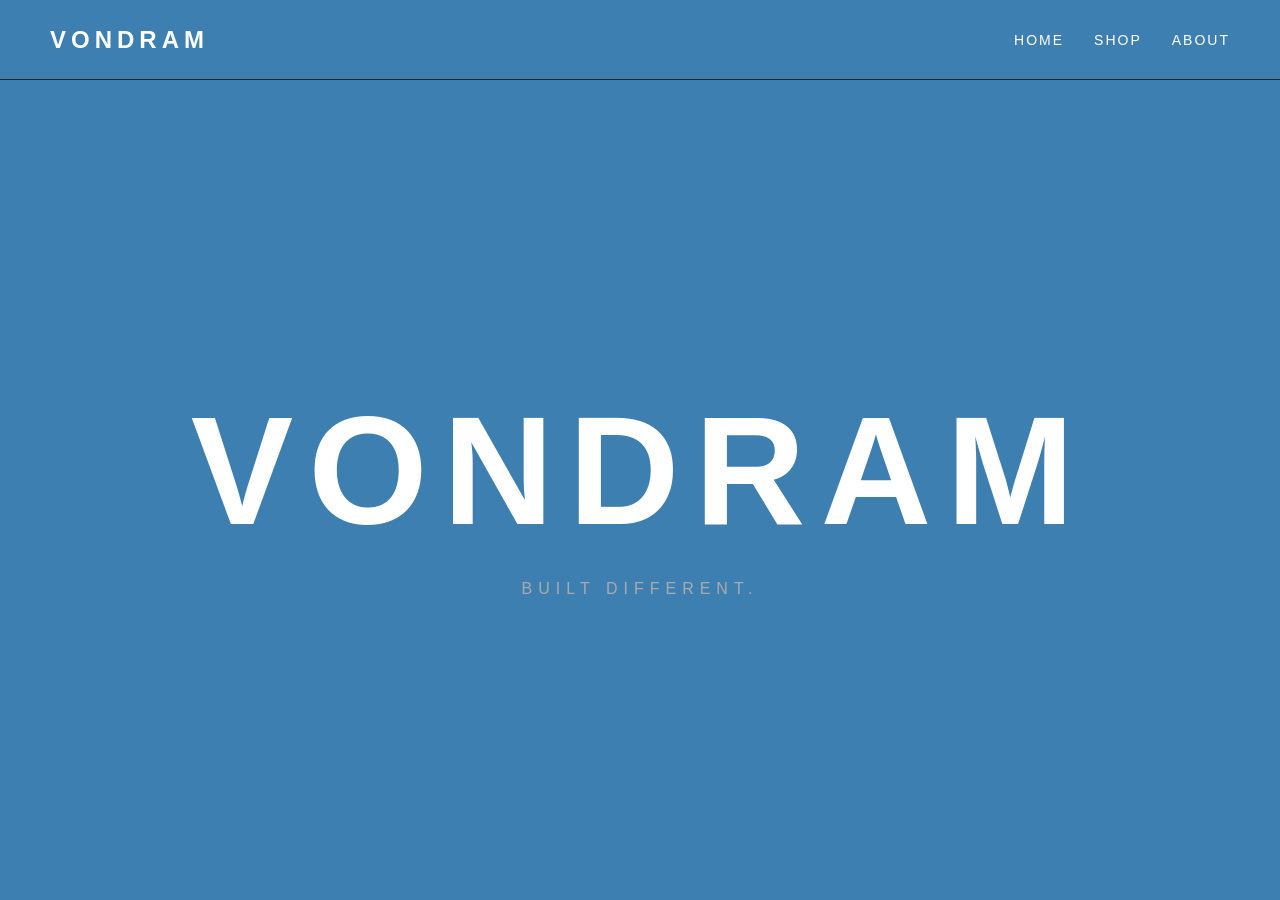
==== index.html @ c3ac02a3 "Add heading for VONDRAM in index.html" ====
<!DOCTYPE html>
<html lang="no">
<head>
    <meta charset="UTF-8">
    <meta name="viewport" content="width=device-width, initial-scale=1.0">
    <title>VON DRAM</title>
    <link rel="stylesheet" href="style.css">
</head>

<body>

    <nav>
        <div class="logo">VONDRAM</div>

        <div class="menu">
            <a href="#">HOME</a>
            <a href="shop.html">SHOP</a>
            <a href="#">ABOUT</a>
        </div>
    </nav>

    <main>
        <h1>VONDRAM</h1>
        <p>BUILT DIFFERENT.</p>
    </main>

</body>
</html>
---- style.css ----
* {
    margin: 0;
    padding: 0;
    box-sizing: border-box;
}

body {
    font-family: Arial, sans-serif;
    background: #3E7FB2;
    color: white;
}

/* NAVIGATION */
nav {
    height: 80px;
    display: flex;
    justify-content: space-between;
    align-items: center;
    padding: 0 50px;
    border-bottom: 1px solid #222;
}

.logo {
    font-size: 24px;
    font-weight: bold;
    letter-spacing: 5px;
}

.VONDRAMLOGO {
    justify-content: center;
    margin-top: -50px;
}

.menu {
    display: flex;
    gap: 30px;
}

.menu a {
    color: white;
    text-decoration: none;
    font-size: 14px;
    letter-spacing: 2px;
}

/* HERO */
main {
    height: calc(100vh - 80px);
    display: flex;
    flex-direction: column;
    justify-content: center;
    align-items: center;
    text-align: center;
}

main h1 {
    font-size: clamp(60px, 12vw, 160px);
    letter-spacing: 15px;
}

main p {
    margin-top: 20px;
    letter-spacing: 6px;
    color: #aaa;
}

button {
    margin-top: 40px;
    padding: 16px 40px;
    background: white;
    color: black;
    border: none;
    font-weight: bold;
    letter-spacing: 2px;
    cursor: pointer;
}

button:hover {
    background: #ccc;
}

/* MOBIL */
@media (max-width: 600px) {
    nav {
        padding: 0 20px;
    }

    .menu {
        gap: 15px;
    }

    .menu a {
        font-size: 11px;
    }

    main h1 {
        letter-spacing: 8px;
    }
}
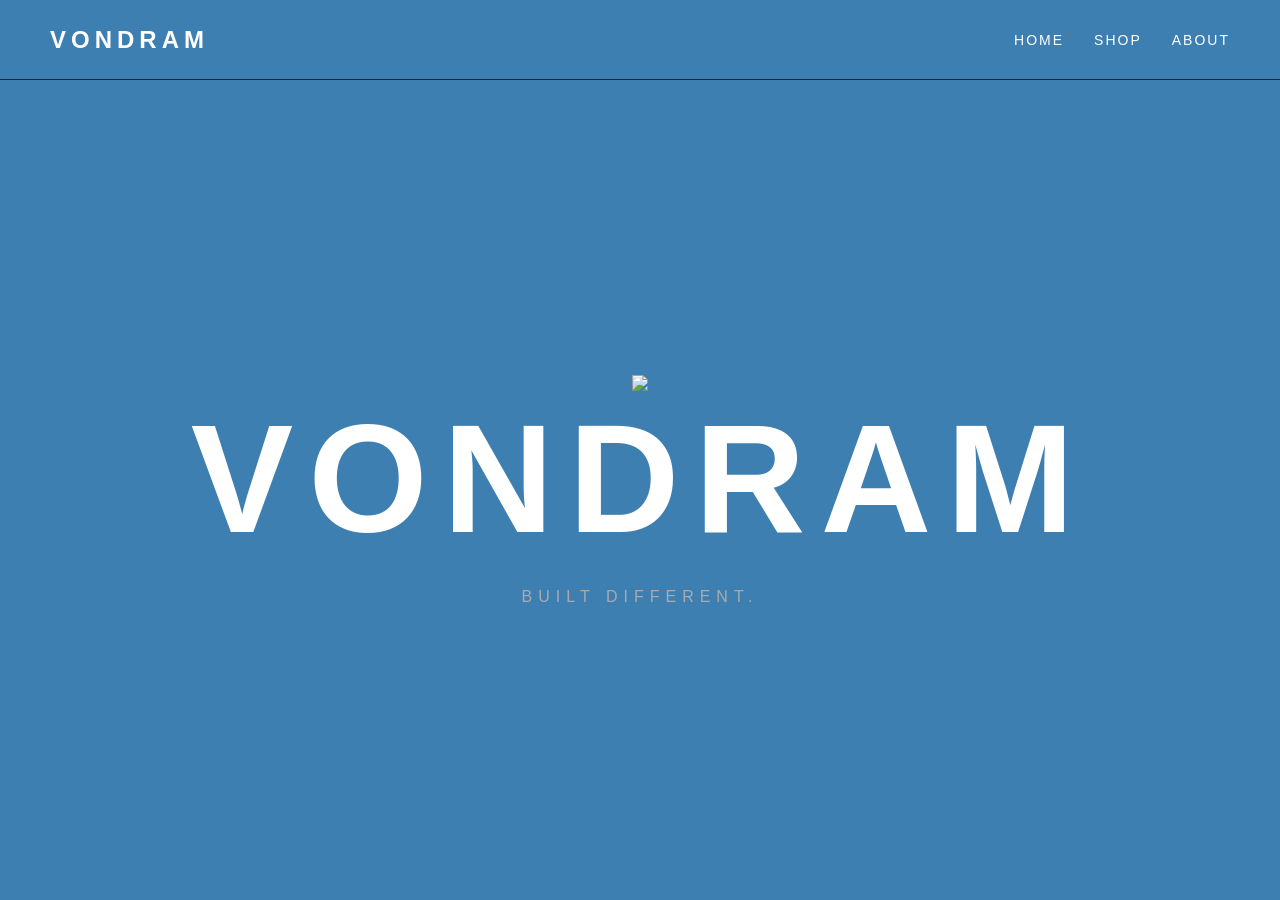
==== commit 14cf1eca: "Add image tag to index.html" ====
--- a/index.html
+++ b/index.html
@@ -20,6 +20,7 @@
     </nav>
 
     <main>
+        <img src="vonsvart.html">
         <h1>VONDRAM</h1>
         <p>BUILT DIFFERENT.</p>
     </main>
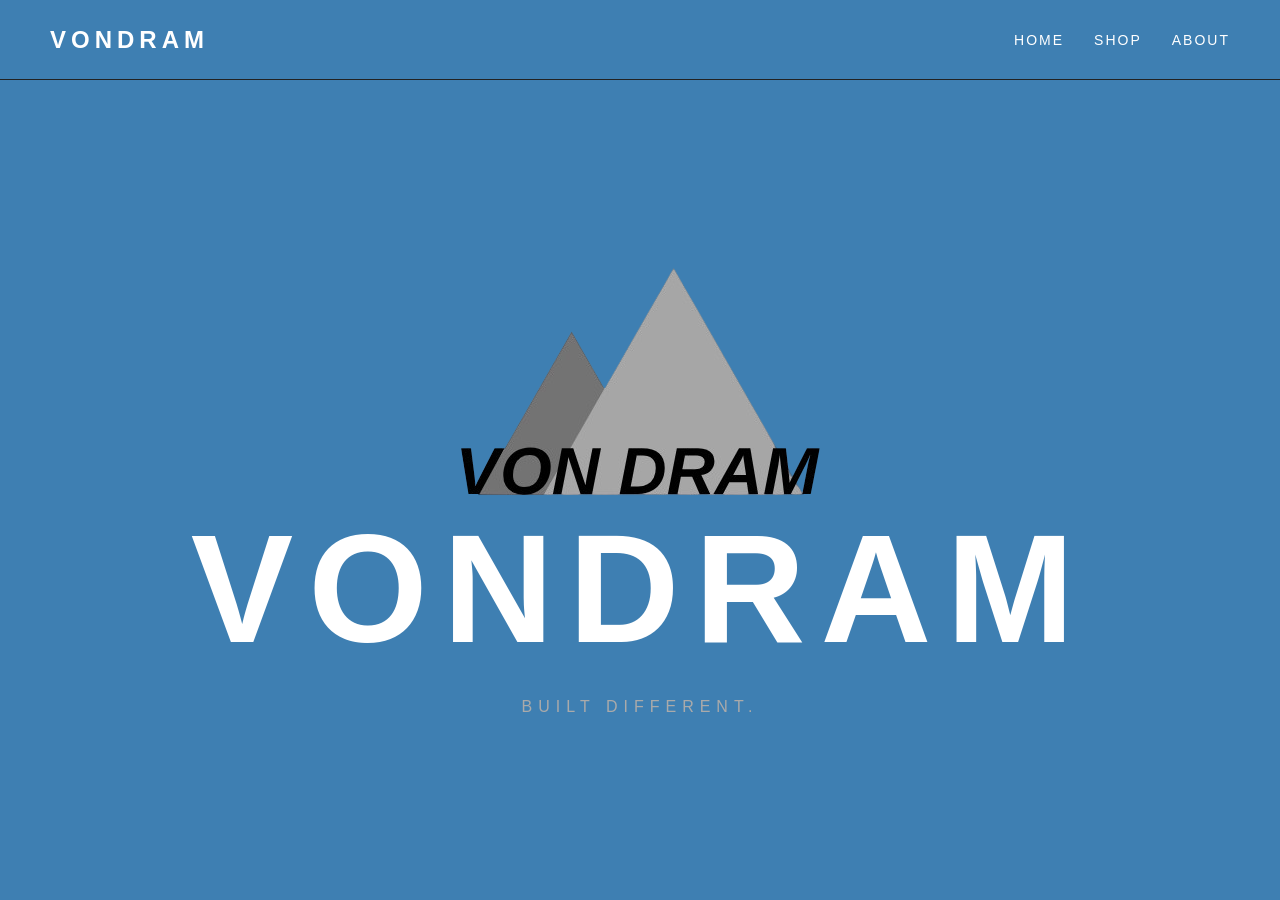
==== commit de5645b3: "Change image source from HTML to PNG format" ====
--- a/index.html
+++ b/index.html
@@ -20,7 +20,7 @@
     </nav>
 
     <main>
-        <img src="vonsvart.html">
+        <img src="vonsvart.png">
         <h1>VONDRAM</h1>
         <p>BUILT DIFFERENT.</p>
     </main>
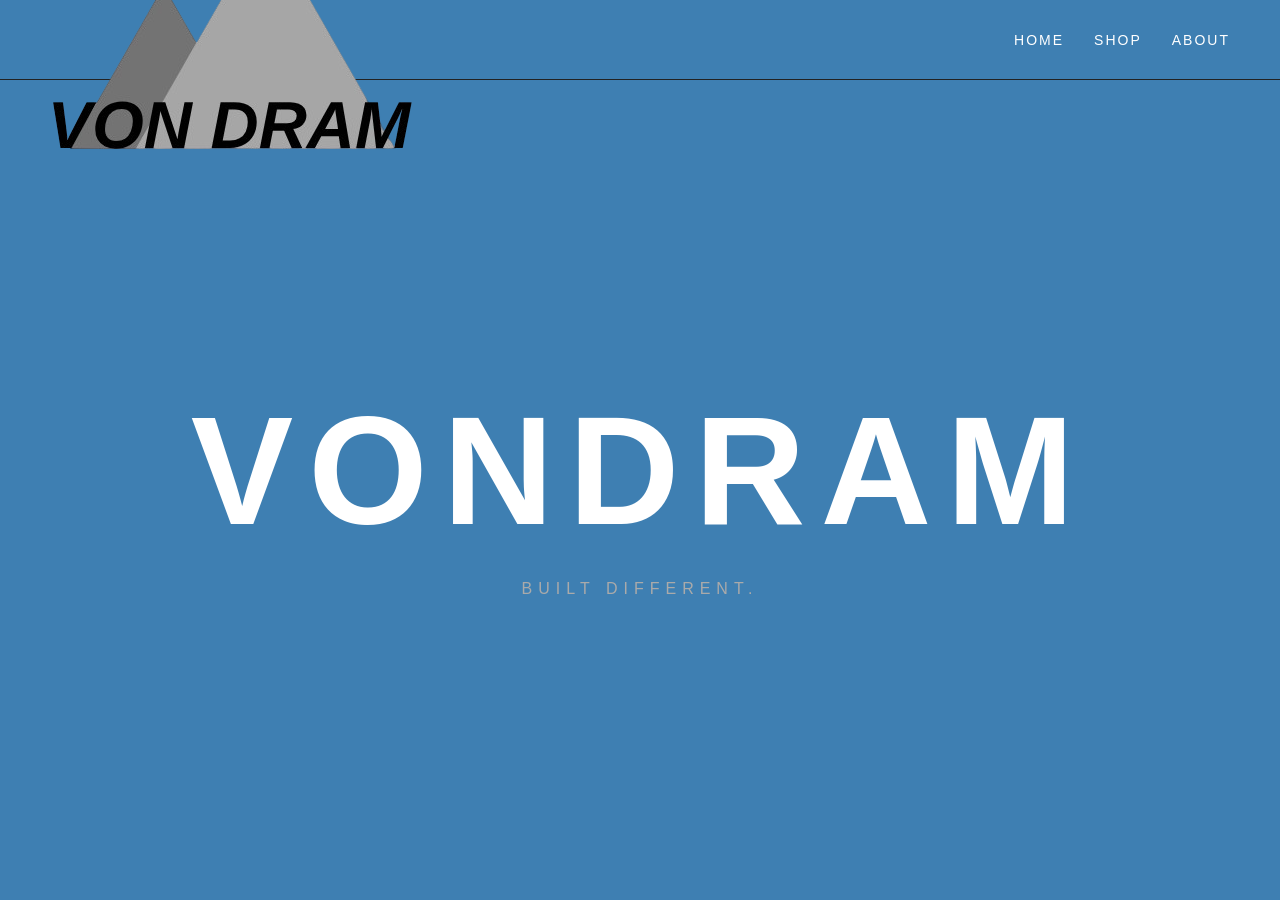
==== commit 0b923d5e: "Update index.html" ====
--- a/index.html
+++ b/index.html
@@ -10,7 +10,7 @@
 <body>
 
     <nav>
-        <div class="logo">VONDRAM</div>
+        <div class="logo"><img src="vonsvart.png"></div>
 
         <div class="menu">
             <a href="#">HOME</a>
@@ -20,7 +20,6 @@
     </nav>
 
     <main>
-        <img src="vonsvart.png">
         <h1>VONDRAM</h1>
         <p>BUILT DIFFERENT.</p>
     </main>
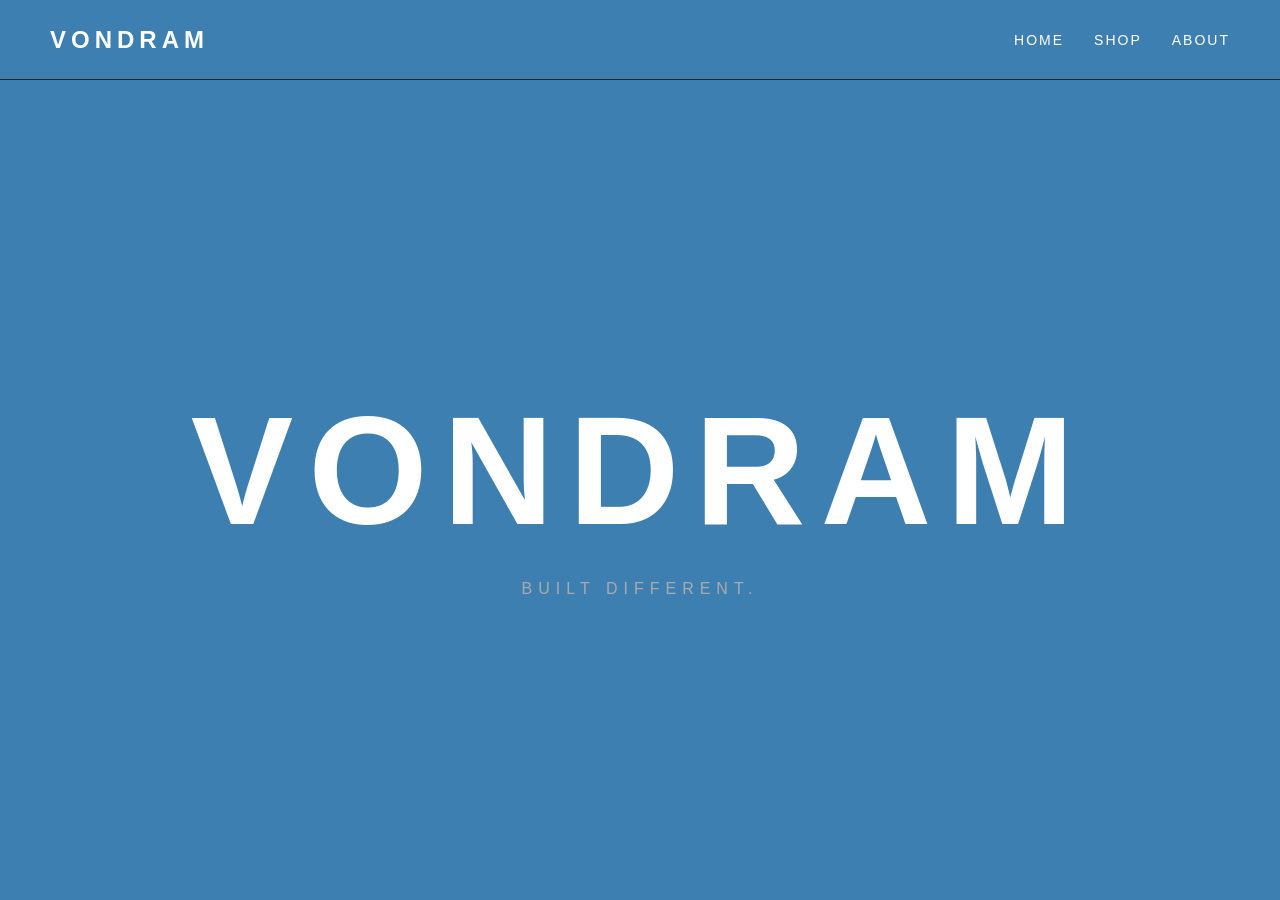
==== commit 22491eb1: "Update logo in navigation bar Replaced logo image with text 'VONDRAM'." ====
--- a/index.html
+++ b/index.html
@@ -10,7 +10,7 @@
 <body>
 
     <nav>
-        <div class="logo"><img src="vonsvart.png"></div>
+        <div class="logo">VONDRAM</div>
 
         <div class="menu">
             <a href="#">HOME</a>
--- a/style.css
+++ b/style.css
@@ -18,6 +18,10 @@
     align-items: center;
     padding: 0 50px;
     border-bottom: 1px solid #222;
+}
+
+.logopic {
+    size: 20%;
 }
 
 .logo {
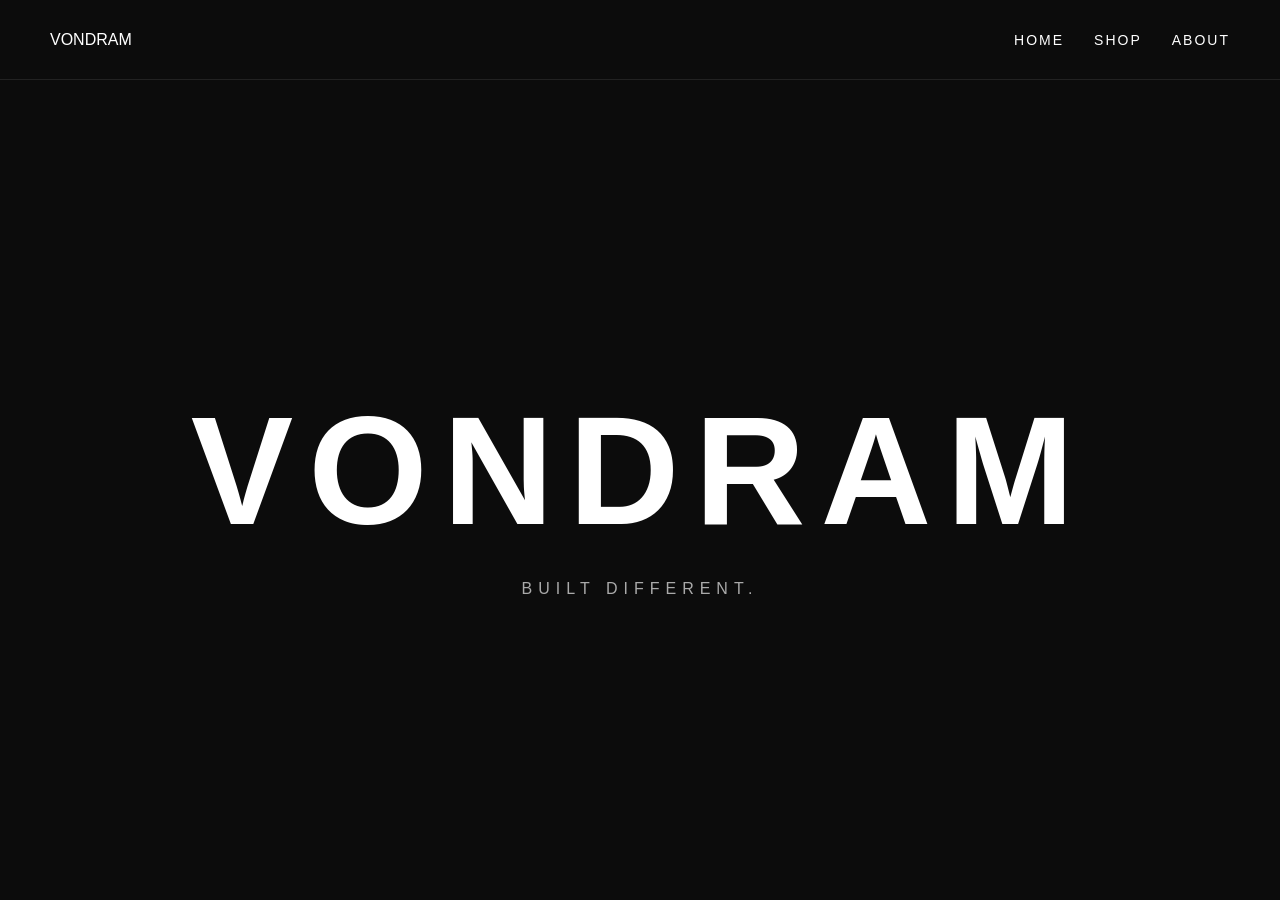
==== commit b3f390e8: "Fix title in index.html from 'VON DRAM' to 'VONDRAM'" ====
--- a/index.html
+++ b/index.html
@@ -3,7 +3,7 @@
 <head>
     <meta charset="UTF-8">
     <meta name="viewport" content="width=device-width, initial-scale=1.0">
-    <title>VON DRAM</title>
+    <title>VONDRAM</title>
     <link rel="stylesheet" href="style.css">
 </head>
 
--- a/style.css
+++ b/style.css
@@ -6,7 +6,7 @@
 
 body {
     font-family: Arial, sans-serif;
-    background: #3E7FB2;
+    background: #0C0C0C;
     color: white;
 }
 
@@ -20,8 +20,6 @@
     border-bottom: 1px solid #222;
 }
 
-.logopic {
-    size: 20%;
 }
 
 .logo {
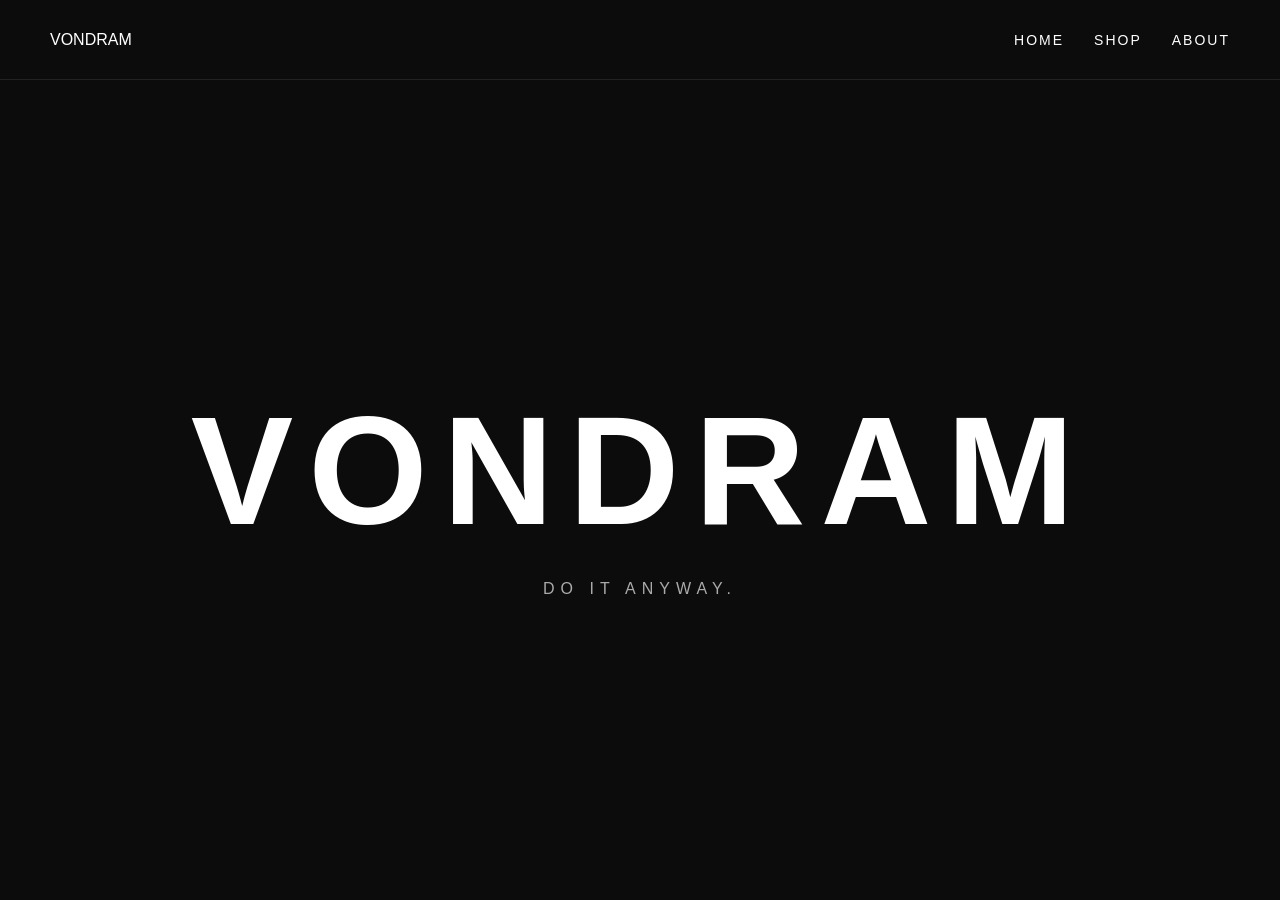
==== commit c6e221fa: "Update index.html" ====
--- a/index.html
+++ b/index.html
@@ -21,7 +21,7 @@
 
     <main>
         <h1>VONDRAM</h1>
-        <p>BUILT DIFFERENT.</p>
+        <p>DO IT ANYWAY.</p>
     </main>
 
 </body>
--- a/style.css
+++ b/style.css
@@ -77,6 +77,23 @@
     cursor: pointer;
 }
 
+.Shirt {
+    display: flex;
+    align-items: center;
+    justify-content: center;
+    width: 100%;
+    margin-top: -50px;
+}
+
+.Shirtcontent {
+    background-color: pink;
+    width: 200px;
+    height: 300px;
+    display: flex;
+    align-items: center;
+    justify-content: center;
+}
+
 button:hover {
     background: #ccc;
 }
